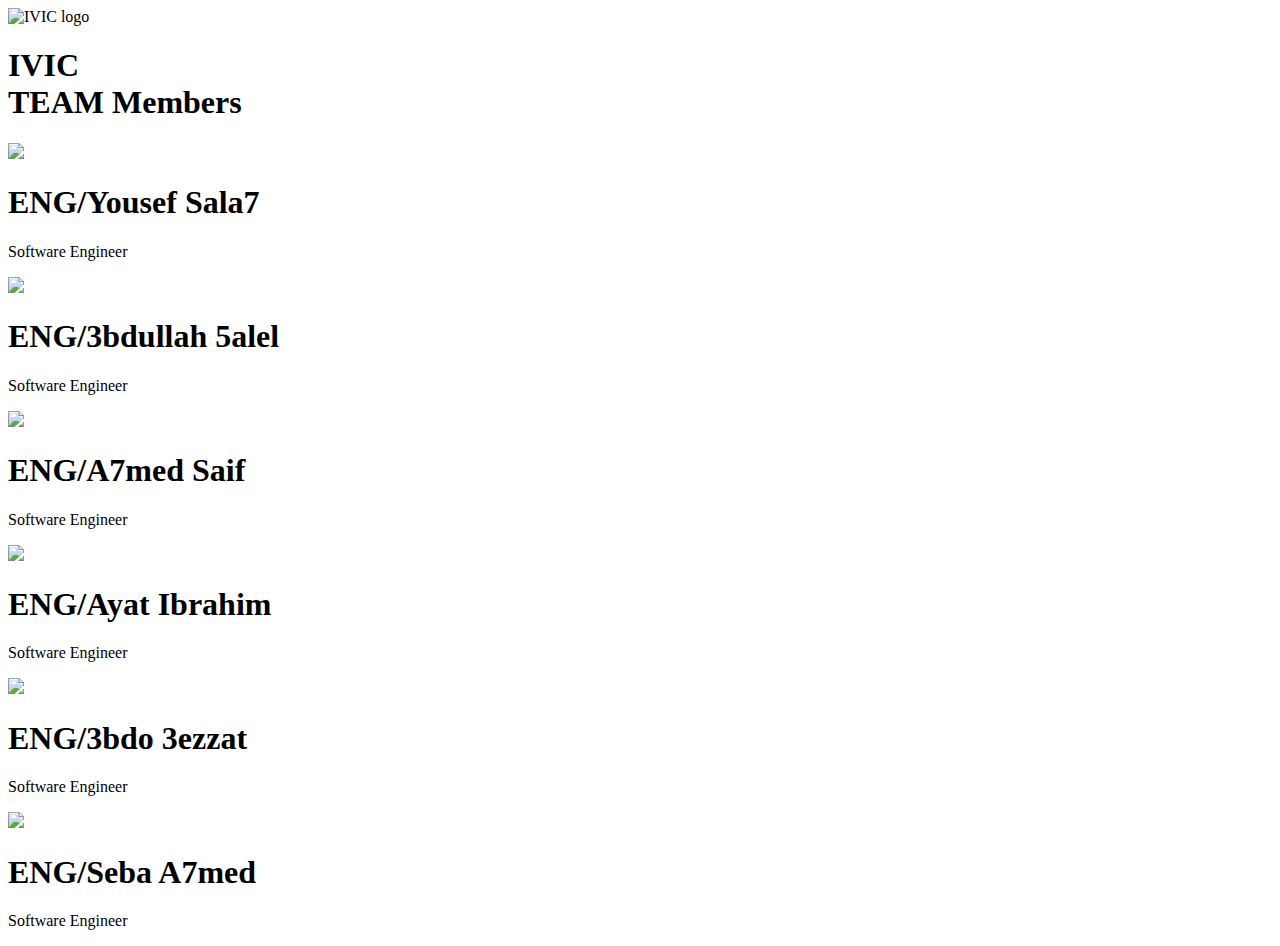
==== about us.html @ a75d64e0 "Add files via upload" ====
<!DOCTYPE html>
<html lang="en">

<head>
    <meta charset="UTF-8">
<meta name="viewport" content="width=device-width, initial-scale=1.0">
    <link rel="stylesheet" href="css/about us.css">
    <link rel="icon" href="logos/Favicon.png">
    <title>Team Profile v1.1</title>

</head>

<body>

    <header>
        

        <img src="logos/Ivic logo.png" alt="IVIC logo" class="logo" id="ivicL">
        <div class="ivic"><h1>IVIC <br/><span id="tm">TEAM Members</span></h1><div>
        
    </header>

    <div class="members">

    <div class="person" style="--color: #782a2b">
        <div class="container">
            <div class="conianer-inner">
                <div class="circle"></div>
                <img src="logos/Ivic white.png">
            </div>
        </div>
        <div class="divider"></div>
        <h1>ENG/Yousef Sala7</h1>
        <p>Software Engineer</p>
    </div>

    <div class="person" style="--color: #37375e">
        <div class="container">
            <div class="conianer-inner">
                <div class="circle"></div>
                <img src="logos/Ivic white.png">
            </div>
        </div>
        <div class="divider"></div>
        <h1>ENG/3bdullah 5alel</h1>
        <p>Software Engineer</p>
    </div>

    <div class="person" style="--color: #3e6e7c">
        <div class="container">
            <div class="conianer-inner">
                <div class="circle"></div>
                <img src="logos/Ivic white.png">
            </div>
        </div>
        <div class="divider"></div>
        <h1>ENG/A7med Saif</h1>
        <p>Software Engineer</p>
    </div>
    <div class="person" style="--color: #3e6e7c">
        <div class="container">
            <div class="conianer-inner">
                <div class="circle"></div>
                <img src="logos/Ivic white.png">
            </div>
        </div>
        <div class="divider"></div>
        <h1>ENG/Ayat Ibrahim</h1>
        <p>Software Engineer</p>
    </div>
    <div class="person" style="--color: #782a2b">
        <div class="container">
            <div class="conianer-inner">
                <div class="circle"></div>
                <img src="logos/Ivic white.png">
            </div>
        </div>
        <div class="divider"></div>
        <h1>ENG/3bdo 3ezzat</h1>
        <p>Software Engineer</p>
    </div>
    <div class="person" style="--color: #782a2b">
        <div class="container">
            <div class="conianer-inner">
                <div class="circle"></div>
                <img src="logos/Ivic white.png">
            </div>
        </div>
        <div class="divider"></div>
        <h1>ENG/Seba A7med</h1>
        <p>Software Engineer</p>
    </div>
</div>

</body>

</html>
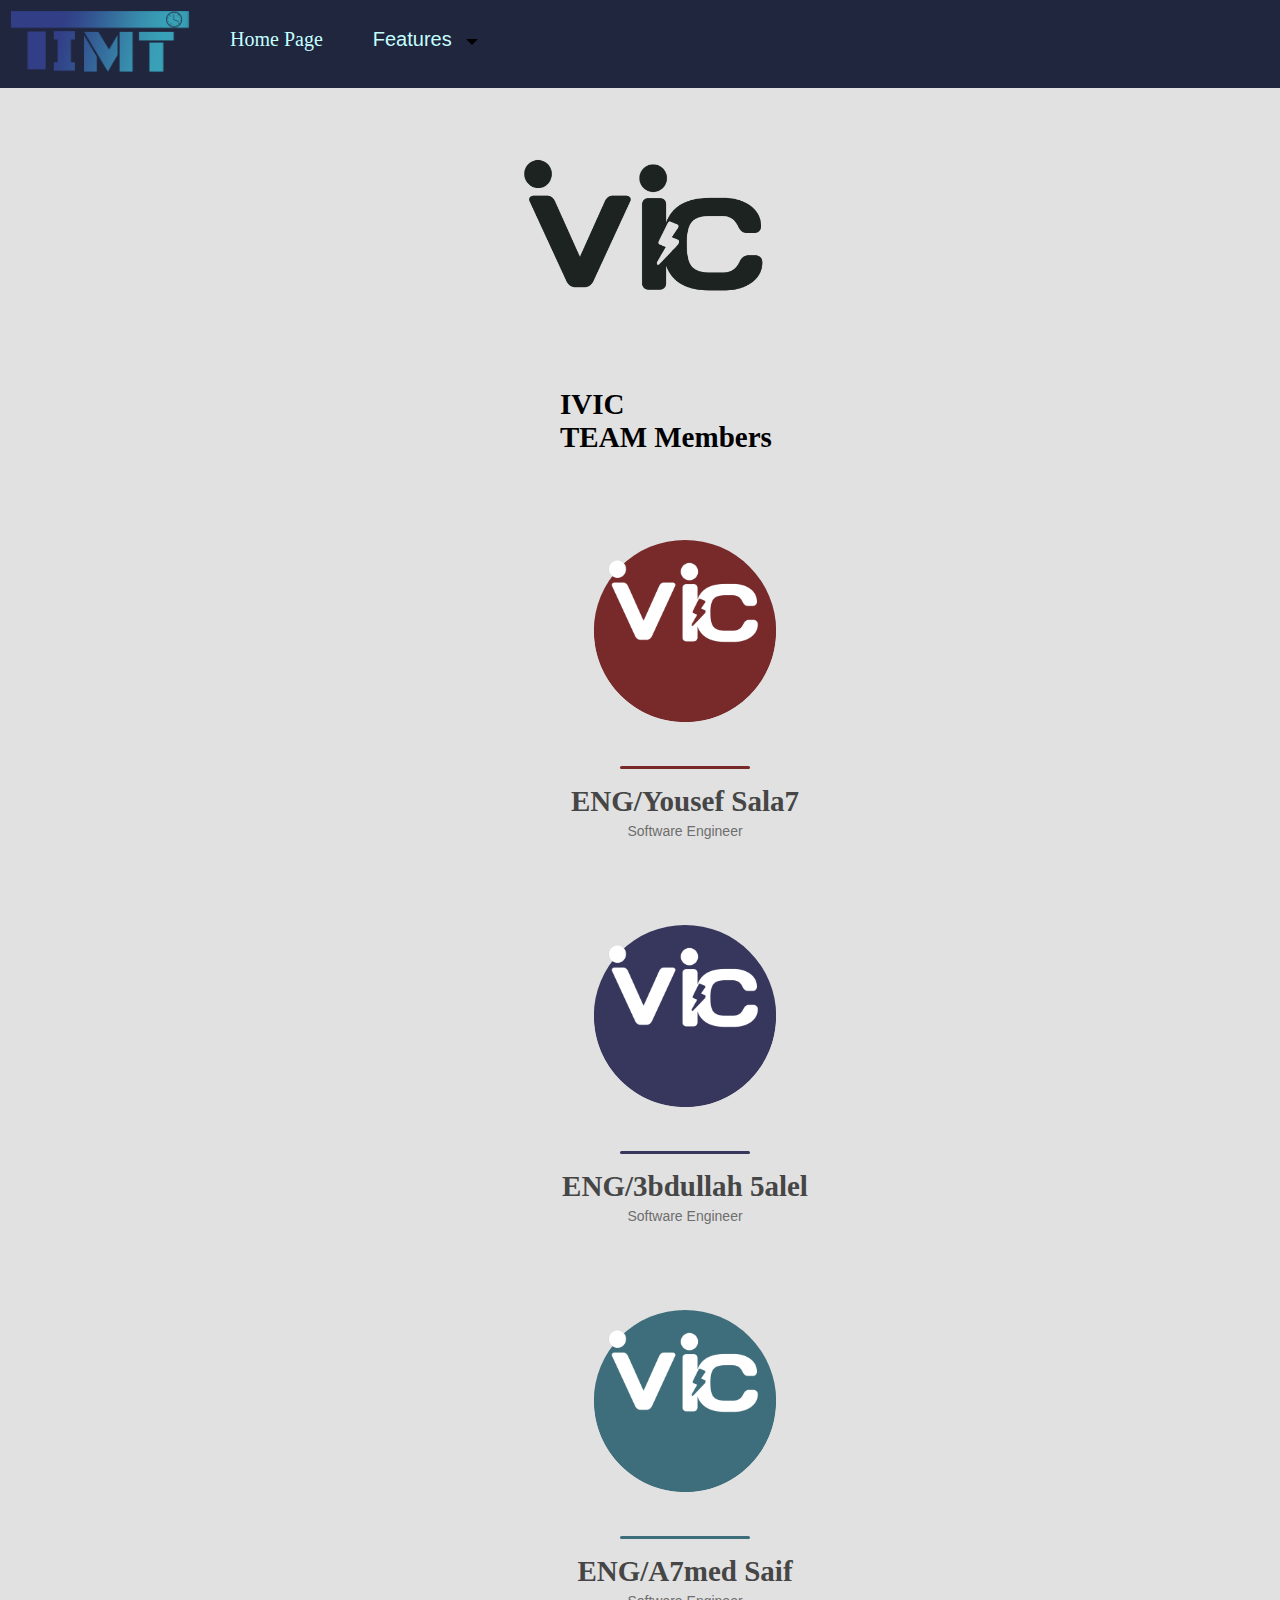
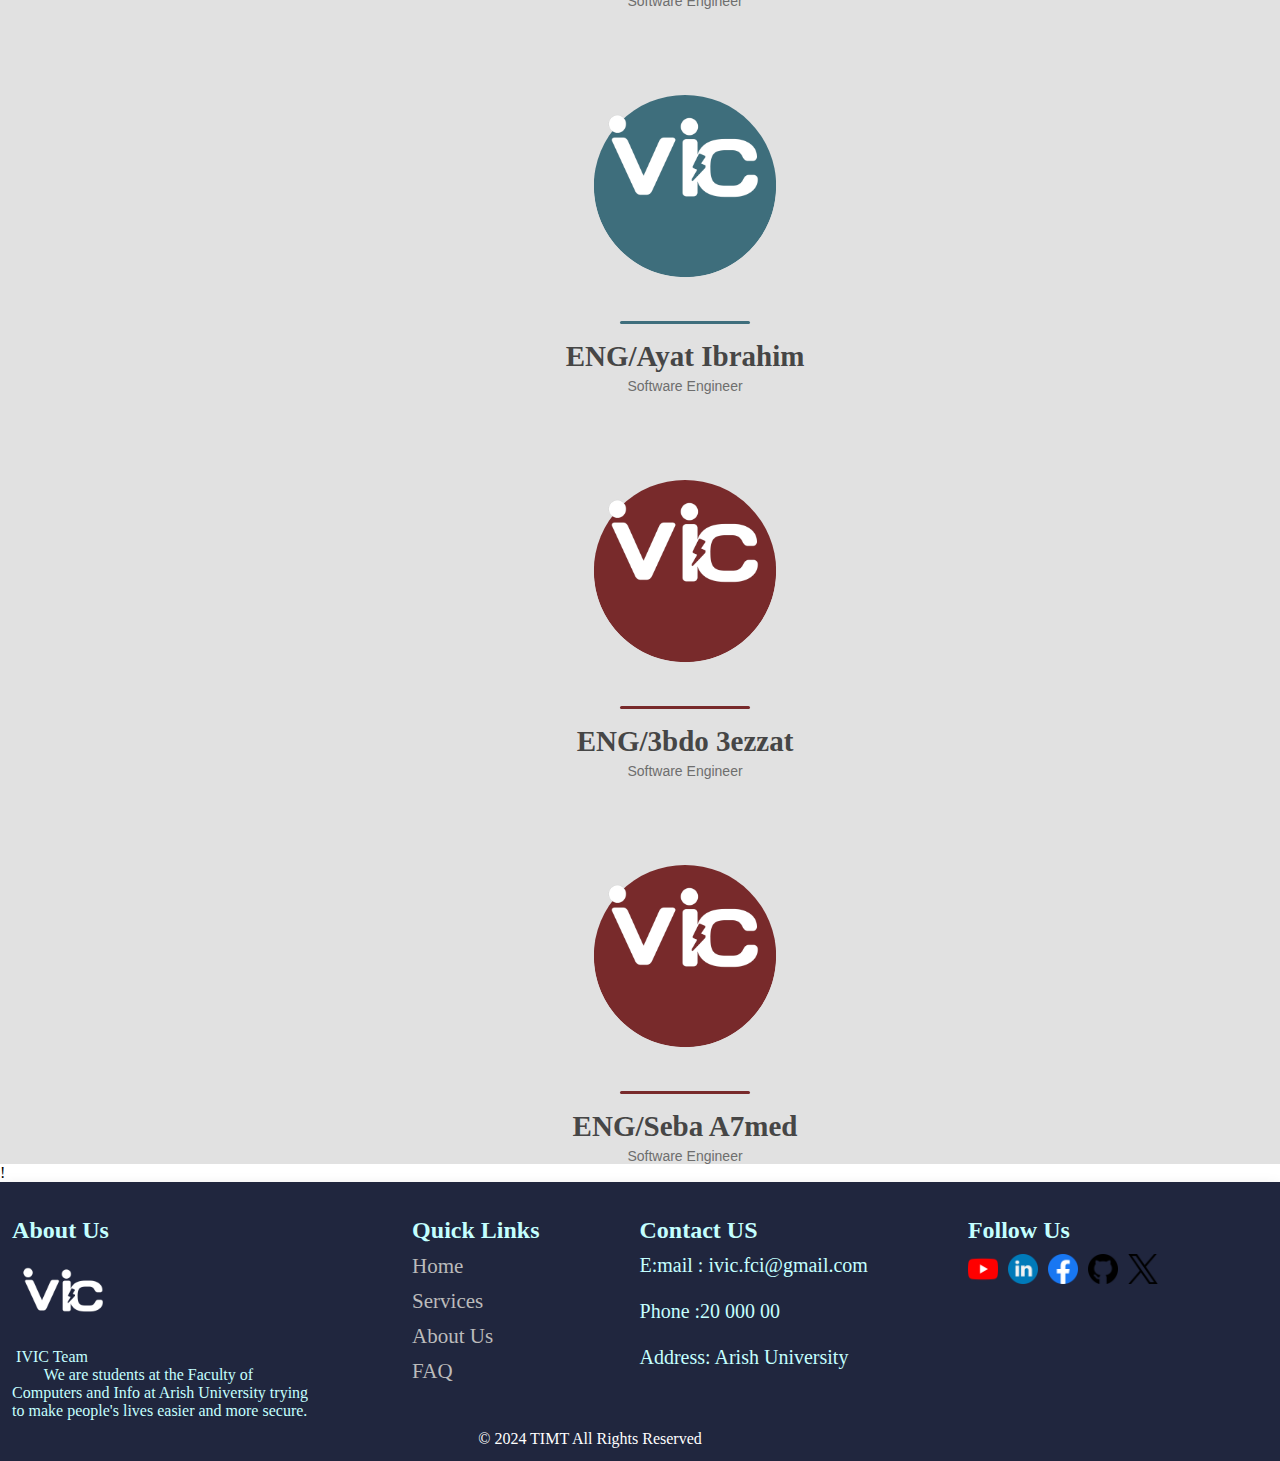
==== commit 0412d4aa: "Update about us.html" ====
--- a/about us.html
+++ b/about us.html
@@ -6,19 +6,45 @@
 <meta name="viewport" content="width=device-width, initial-scale=1.0">
     <link rel="stylesheet" href="css/about us.css">
     <link rel="icon" href="logos/Favicon.png">
+      <link rel="stylesheet" href="css/nav bar.css">
+  <link rel="stylesheet" href="css/footer.css">
     <title>Team Profile v1.1</title>
 
 </head>
 
 <body>
+ <header>
+    <a href="homepage.html"><img src="logos/Timt gradiant 1.png" alt="TIMT logo" id="timt"></a>
+    <a href="homepage.html">Home Page</a>
 
-    <header>
+    <div class="drop-down">
+      <button onclick="drop('dropcon1')" class="dropbtn">Features</button>
+      <div class="drop-content" id="dropcon1">
+        <a href="time tracking.html">Time Tracking</a>
+        <a href="#">Habits and Routine</a>
+        <a href="#">Reward system</a>
+        <a href="#">Documentation/Dairy</a>
+      </div>
+    </div>
+
+    <!-- <div class="drop-down">
+      <button onclick="drop('dropcon2')" class="dropbtn">Features 2</button>
+      <div class="drop-content" id="dropcon2">
+        <a href="#">Time Tracking</a>
+        <a href="#">Habits and Routine</a>
+        <a href="#">Reward system</a>
+        <a href="#">Documentation/Dairy</a>
+      </div>
+    </div> -->
+  </header>
+<!----------------------------------------------------------------------------------------------------------------->
+    <div>
         
-
+<main>
         <img src="logos/Ivic logo.png" alt="IVIC logo" class="logo" id="ivicL">
         <div class="ivic"><h1>IVIC <br/><span id="tm">TEAM Members</span></h1><div>
         
-    </header>
+        </div>
 
     <div class="members">
 
@@ -92,6 +118,73 @@
     </div>
 </div>
 
+</main>
+!<!----------------------------------------------------------------------------------------------------------------->
+
+
+ <footer class="main-footer">  
+  <footer class="footer-1">
+    <div class="about-us">
+      <h2>About Us</h2>
+      <a href="about us.html"><img src="logos/Ivic white.png" alt="IVIC logo" id="ivic"></a>
+      <div class="us-content">
+        IVIC Team
+       <br>
+        We are students at the Faculty of Computers and Info at Arish University trying to make people's lives easier and more secure.
+      </div>
+    </div>
+
+    <div class="quick links">
+    <h2>Quick Links</h2>
+    <a href="homepage.html">Home</a>
+    <a href="">Services</a>
+    <a href="about us.html">About Us</a>
+    <a href="FAQ.html">FAQ</a>
+    </div>
+
+    <div class="contact-us">
+      <h2>Contact US</h2>
+      <div class="us-con-content">
+        <div> E:mail : ivic.fci@gmail.com </div>
+        <br>
+        <div> Phone :20 000 00 </div>
+        <br>
+        <div> Address: Arish University </div>
+    </div>
+    </div>
+
+    <div class="follow-us">
+        <h2>Follow Us</h2>
+        <div class="follow-content">
+        
+            
+            <a href="#"><img src="pics/social media icons/youtube 2.png" alt="Youtube"></a>
+            <a href="#"><img src="pics/social media icons/linkedin.png" alt="LinkedIn"></a>
+            <a href="#"><img src="pics/social media icons/facebook.png" alt="Facebook"></a>
+            <a href="#"><img src="pics/social media icons/github.png" alt="GitHup"></a>
+            <a href="#"><img src="pics/social media icons/twitter.png" alt="X"></a>
+        
+        
+
+        </div>
+    </div>
+
+
+ 
+
+  </footer>
+  
+  <footer class="footer-2">
+   <div class="copy-right">
+        &copy; 2024 TIMT All Rights Reserved
+    </div>
+  </footer>
+</footer> 
+
+
+
+
+<script src="js/nav bar.js"></script>
 </body>
 
-</html>+</html>
--- a/css/about us.css
+++ b/css/about us.css
@@ -0,0 +1,158 @@
+      *{
+        --name-hover:rgb(57, 57, 180);
+      }
+
+
+      main {
+            display: flex;
+            flex-direction: column;
+            flex-wrap: wrap;
+            align-items: center;
+            justify-content: center;
+            /* height: 100vh; */
+            margin: 0;
+            background: #e1e1e1;
+            font-family: "Merriweather";
+            
+        }
+        
+      
+
+        .person {
+            /* border: 1px solid; */
+            display: flex;
+            flex-direction: column;
+            align-items: center;
+            width: 250px;
+        }
+
+        .container {
+            height: 312px;
+            width: 400px;
+            cursor: pointer;
+            transform: scale(0.48);
+            transition: transform 250ms cubic-bezier(0.4, 0, 0.2, 1);
+        }
+
+        .circle {
+            position: absolute;
+            background: var(--color);
+            height: 380px;
+            width: 380px;
+            top: 210px;
+            left: 10px;
+            border-radius: 50%;
+        }
+
+        .person img {
+            position: relative;
+            width: 340px;
+            top: 164px;
+            left: 22px;
+            transform: translateY(20px) scale(1.15);
+            transition: transform 250ms cubic-bezier(0.4, 0, 0.2, 1);
+        }
+
+        .conianer-inner {
+            position: relative;
+            clip-path: path("M 390,400 C 390,504.9341 304.9341,590 200,590 95.065898,590 10,504.9341 10,400 V 10 H 200 390 Z");
+            top: -200px;
+        }
+
+        .divider {
+            height: 3px;
+            width: 130px;
+            border-radius: 5px;
+            background: var(--color);
+        }
+
+        .person h1 {
+            color: #464646;
+            margin: 16px 0 0 0;
+        }
+
+        .person p {
+            font-family: arial;
+            color: #6e6e6e;
+            font-size: 14px;
+            margin-top: 5px;
+        }
+
+        /* hover */
+        .container:hover {
+            transform: scale(0.54);
+        }
+
+        .container:hover img {
+            transform: translateY(0) scale(1.3);
+        }
+
+        /*Edit by YS*/
+
+        h1{
+            font-size: 29px;
+        }
+        h1:hover{
+            font-size: 29px;
+            color:var(--name-hover);
+            cursor: pointer;
+        }
+
+        /* header{
+            display: flex;
+            flex-direction: column;
+            justify-content: center;
+            margin-bottom: 20px;
+        } */
+
+        .logo{
+            width:300px;
+           transition: .5s ease;
+            
+        }
+
+        .logo:hover{
+            /* width:365px; */
+            scale: 1.5;
+            cursor: pointer;
+           
+        }
+
+
+        .ivic{
+           margin: 0px 0px 0px 90px;
+           transition: .5s ease-in-out;
+           
+        }
+
+        #tm{
+           transition: .5s ease-in-out;
+
+        }
+
+        #tm:hover{
+            
+            margin: 0px 0px 0px 80px;
+            color:rgb(31, 132, 166);
+    /* background: linear-gradient(to right, red, blue); */
+    
+        }
+
+        .members{
+            display:flex;
+            flex-direction: column;
+            /* align-items: center; */
+            /* width:250px; */
+            /* flex-wrap: wrap; */
+            
+
+        }
+
+        #ivicL{
+
+            margin: auto;
+
+        }
+
+
+  --- a/css/nav bar.css
+++ b/css/nav bar.css
@@ -0,0 +1,114 @@
+   *{
+      --header-bg:#20263e;
+      --header-color:	#c4ffff;
+      --header-font:20px;
+      --hover-color:#bbbbbb;
+      margin: 0 ;
+
+    }
+    header {
+      background-color: var(--header-bg);
+      display: flex;
+      align-items: center;
+      color:var(--header-color);
+      box-shadow: 0px 8px 16px rgba(170, 170, 170, .9);
+      /* border-radius: 20px; */
+      font-size: var(--header-font);
+      padding-bottom: 10px;
+    
+   
+    }
+
+  
+header a ,header .drop-down {
+  margin-right: 30px;
+}
+
+header a{
+  text-decoration: none;;
+  color:var(--header-color);
+}
+
+header a:hover{
+  text-decoration: none;;
+  color:var(--hover-color);
+}
+
+    #timt {
+      width:180px;
+      margin: 10px 10px 0px 10px;
+      transition: .3s ease-in-out;
+    }
+ #timt:hover {
+      width:195px;
+      /* scale: 1.1; */
+      margin: 10px 10px 0px 10px;
+    }
+    .drop-down {
+      display: inline-block;
+      position: relative;
+    }
+
+    .dropbtn {
+      appearance: none;
+      border: none;
+      outline: none;
+      background: none;
+      position: relative;
+      padding: 10px 20px;
+      cursor: pointer;
+    font-size: var(--header-font);
+      transition: .3s;
+      color: var(--header-color);
+      font-size: var(--header-font);
+    }
+
+    .dropbtn::after {
+      content: "";
+      position: absolute;
+      bottom: 16px;
+      left: 100%;
+      transform: translateX(-50%);
+      border-left: 6px solid transparent;
+      border-right: 6px solid transparent;
+      border-top: 6px solid rgb(0, 0, 0); /* Default arrow */
+      transition: transform .3s ease;
+    }
+
+    .dropbtn:hover {
+       color:var(--hover-color);
+    }
+
+    .drop-content {
+      display: none;
+      position: absolute;
+      background-color: #f9f9f9;
+      min-width: 160px;
+      box-shadow: 0px 8px 16px rgba(0, 0, 0, .2);
+      z-index: 1;
+    }
+
+    .drop-content a {
+      color: black;
+      padding: 12px 16px;
+      text-decoration: none;
+      display: block;
+    }
+
+    .drop-content a:hover {
+      background-color: #f1f1f1;
+       color:var(--hover-color);
+    }
+
+    .show {
+      display: block;
+    }
+
+    .dropbtn.open::after {
+      transform: translateX(-50%) rotate(180deg); /* Rotate arrow when dropdown is open */
+    }
+
+    .dropbtn:hover:active::after {
+      border-bottom: 6px solid rgb(64, 133, 224); /* Blue arrow when pressed */
+      border-top: none; /* Remove top arrow */
+    }--- a/css/footer.css
+++ b/css/footer.css
@@ -0,0 +1,158 @@
+
+        *{
+            --fotter-link:	##c4ffff;
+            --link-opacity:.3;
+             box-sizing: border-box;
+             --footer-color:#20263e;
+             --footer-fontc:#c4ffff;
+               --f-link-color:#bbbbbb;
+               margin:  0 0 0 0 ;
+               --f-con-mar:10px; /*footer contenet margin*/
+        }
+   body {
+            display: flex;
+            flex-direction: column;
+            min-height: 100vh; /* يجعل الجسم يملأ كامل ارتفاع الصفحة */
+            /* background-color: aqua; */
+
+        }
+
+ .main-footer{
+    background-color: rgb(182, 63, 63);
+    padding-bottom: 13px;
+    box-shadow: 0px 8px 16px rgba(0, 0, 0, .2);
+    margin-top: auto ;
+    width:100%;
+    background-color: var(--footer-color);
+    color:var(--footer-fontc);
+    padding-top: 20px;
+    align-items: center;
+    justify-content: center;
+    
+    
+    
+
+}
+
+
+
+.footer-1 {
+    display: flex;
+    flex-direction: row;
+    margin-right: 100px;
+    justify-content: center;
+    margin-top: 15px;
+
+}
+
+#ivic{
+    width:100px;
+    transition: .5s;
+}
+#ivic:hover{
+    /* width:120px; */
+    scale: 1.3;
+}
+
+.about-us{
+    width:300px;
+    margin-right: 100px;
+}
+.quick{
+    margin-right: 100px;
+    display: flex;
+    flex-direction: column;
+}
+.quick a{
+    text-decoration: none;
+    margin-top: 10px;
+    color: var(  --f-link-color);
+    font-size: 21px;
+}
+
+.quick a:hover{
+   color:var(--fotter-link);
+   opacity:var(--link-opacity);
+}
+
+
+
+.us-con-content{
+    margin-top: var(--f-con-mar);
+    font-size: 20px;
+    
+}
+
+
+
+
+.follow-us{
+
+    margin-left: 100px;
+
+}
+
+
+
+     .copy-right {
+            /* display: flex; */
+            /* flex-direction: column; */
+            /* align-items: center;  */
+            /* justify-content: center; */
+            /* margin-top: 20px; */
+            /* text-align: center;  */
+            /* width: 100%; */
+            color:white;
+        }
+.footer-2{
+    margin-top: 10px;
+    display: flex;
+    flex-direction: row;
+    margin-right: 100px;
+    justify-content: center;
+}
+
+
+.follow-us{
+    display: flex;
+    flex-direction: column;
+    /* width:10px; */
+
+    
+  
+}
+
+.follow-content{
+    display: flex;
+    flex-direction: row;
+    /* width:10px; */
+    margin-top: var(--f-con-mar);
+
+    
+  
+}
+.follow-us a img {
+      width: 30px;
+      margin-right: 10px;
+      transition: .3s;
+}
+
+.follow-us a img:hover {
+     scale:1.5;
+}
+
+
+@media screen and (max-width:0px) {
+  body {
+    /* background-color: rgb(135, 216, 135); */
+    width: 50px;
+    margin:50px;
+
+  }
+}
+
+@media (min-width: 10px) {
+    #tasks .task {
+        padding: 1rem 2rem;
+    }
+}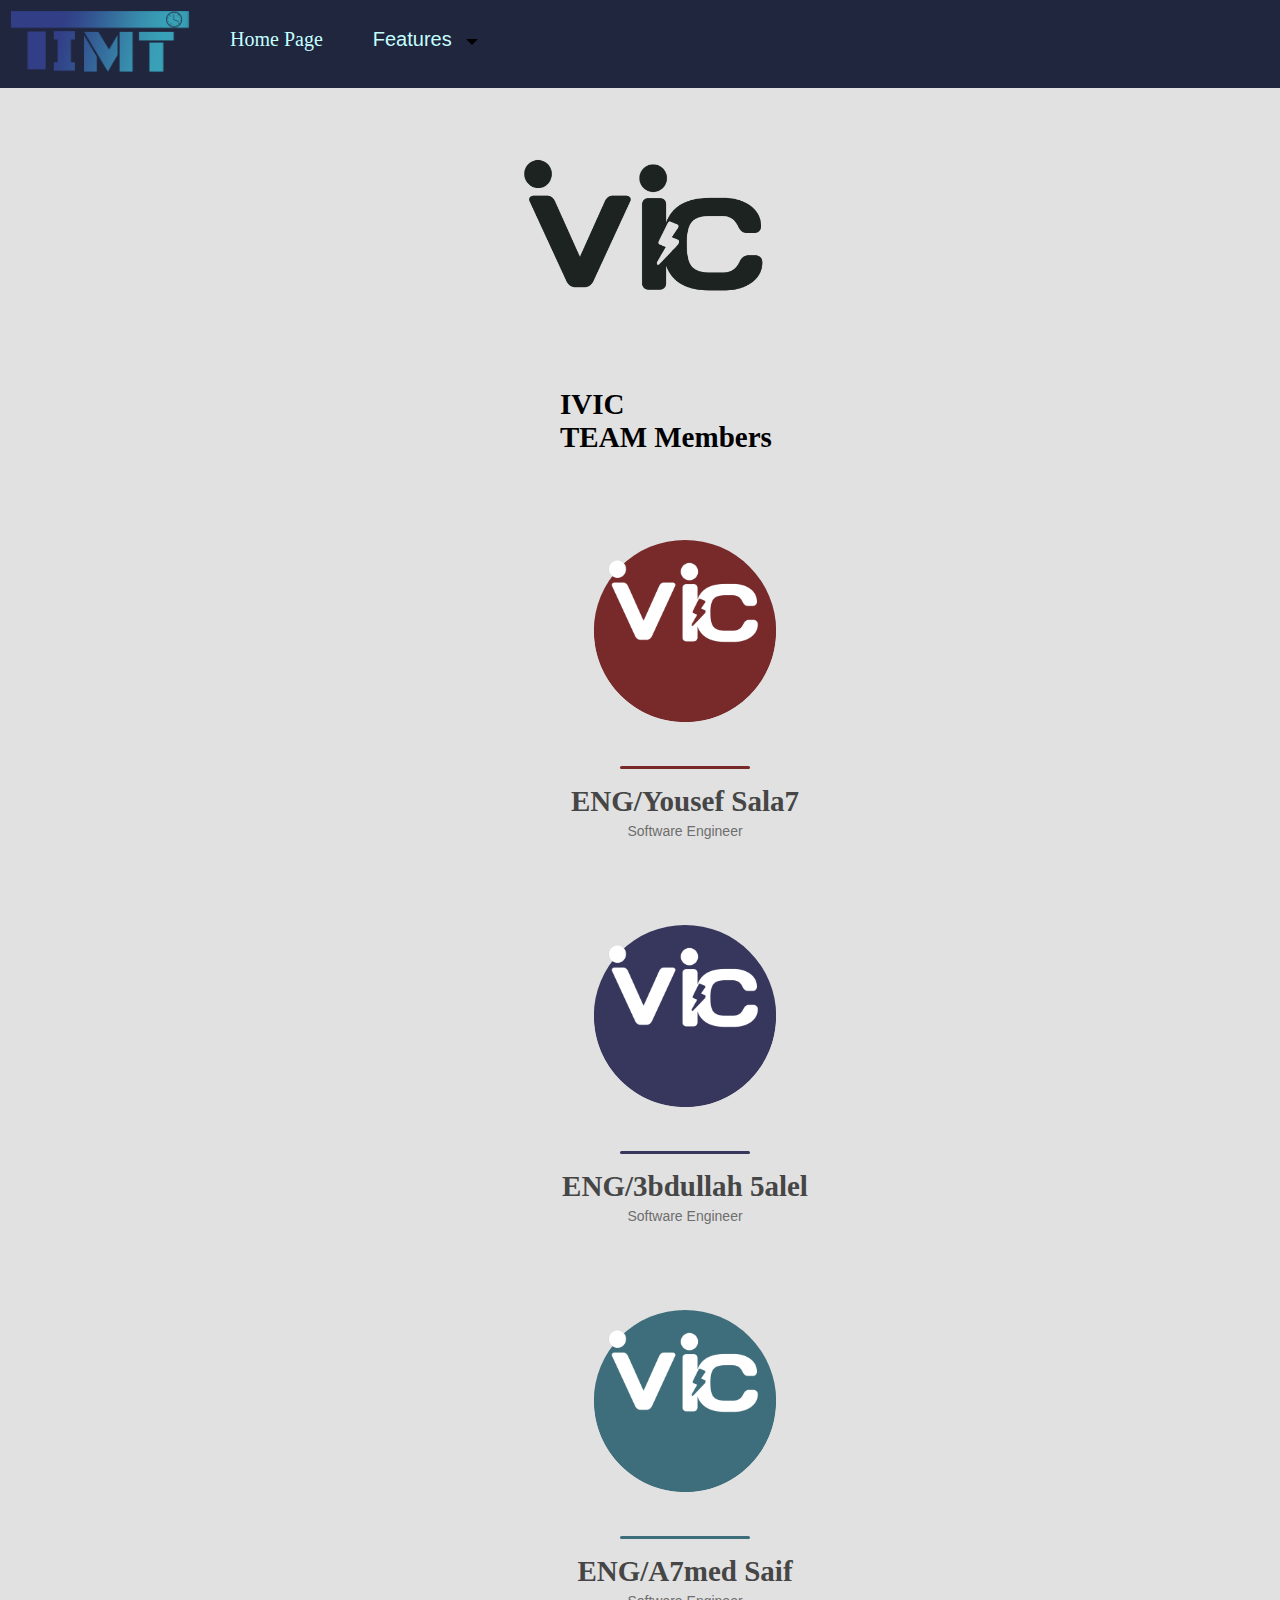
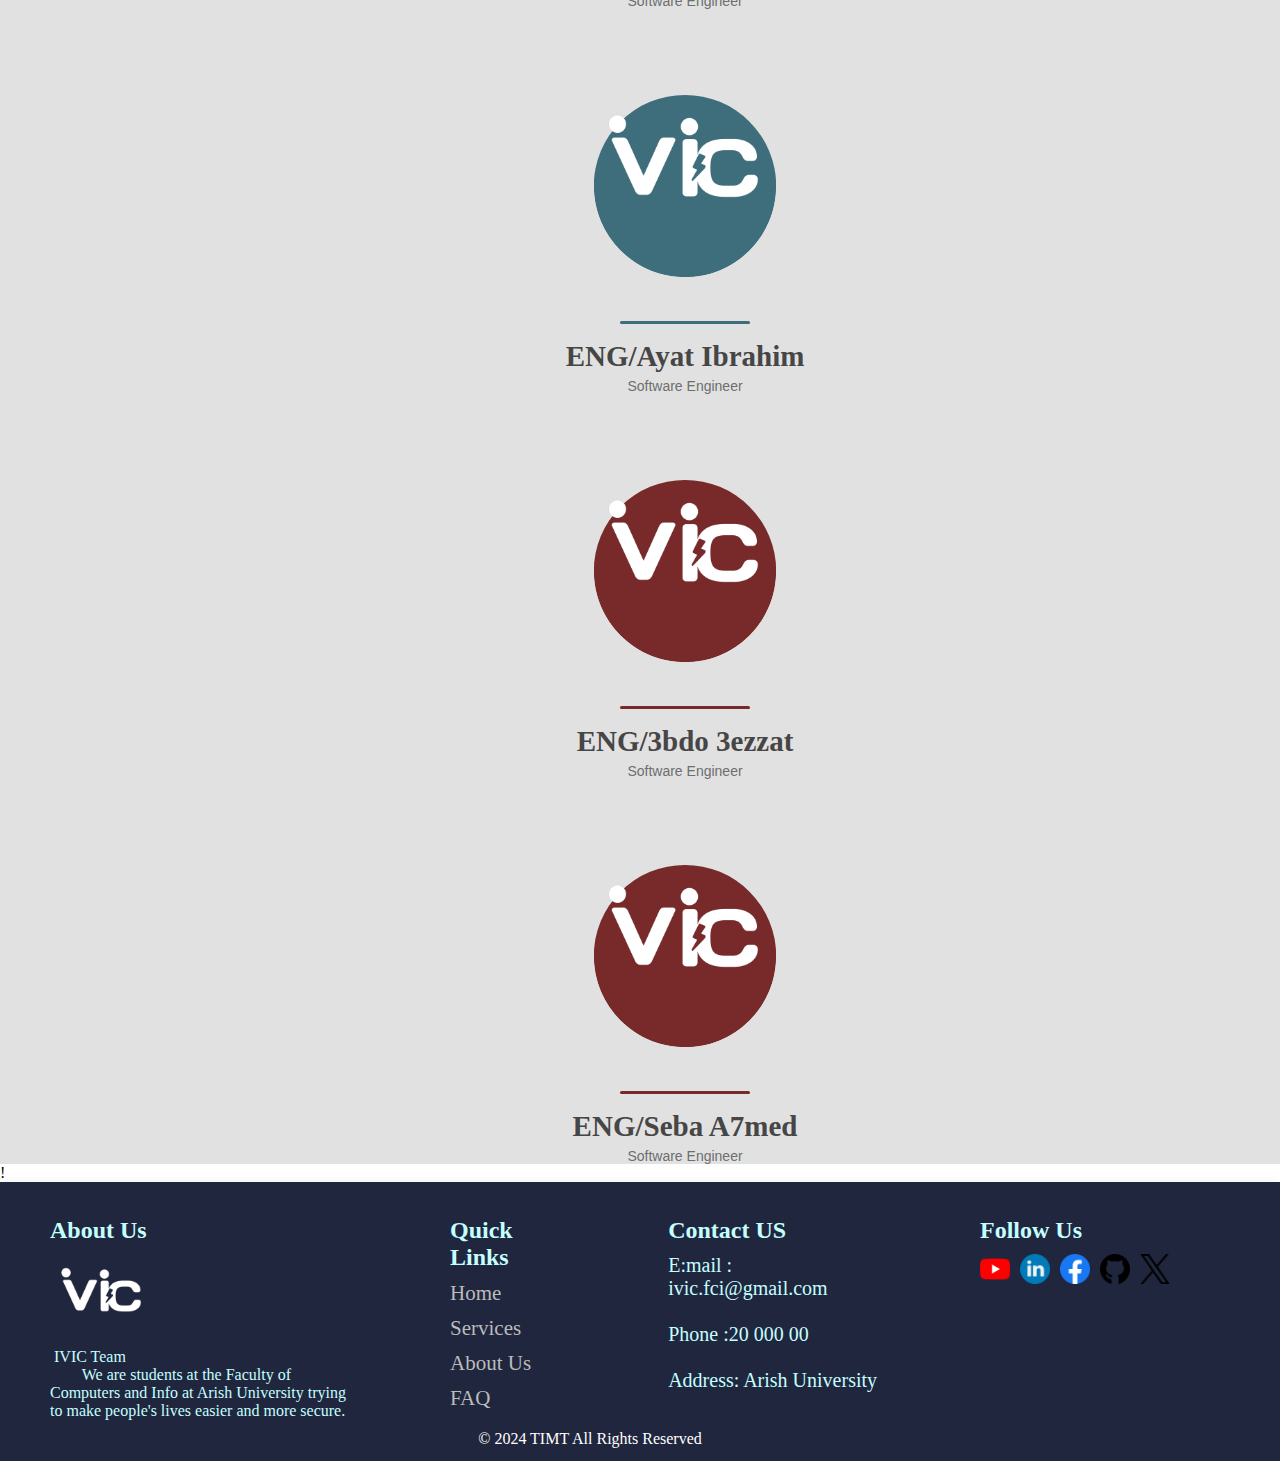
==== commit acd391d7: "Update about us.html" ====
--- a/about us.html
+++ b/about us.html
@@ -17,13 +17,13 @@
     <a href="homepage.html"><img src="logos/Timt gradiant 1.png" alt="TIMT logo" id="timt"></a>
     <a href="homepage.html">Home Page</a>
 
-    <div class="drop-down">
+  <div class="drop-down">
       <button onclick="drop('dropcon1')" class="dropbtn">Features</button>
       <div class="drop-content" id="dropcon1">
         <a href="time tracking.html">Time Tracking</a>
-        <a href="#">Habits and Routine</a>
+        <a href="routine.html">Habits and Routine</a>
         <a href="#">Reward system</a>
-        <a href="#">Documentation/Dairy</a>
+        <a href="documentation.html">Documentation/Dairy</a>
       </div>
     </div>
 
--- a/css/nav bar.css
+++ b/css/nav bar.css
@@ -111,4 +111,14 @@
     .dropbtn:hover:active::after {
       border-bottom: 6px solid rgb(64, 133, 224); /* Blue arrow when pressed */
       border-top: none; /* Remove top arrow */
-    }+    }
+
+
+    @media screen and (max-width: 480px){
+      header{
+        width: 100%;
+        flex-direction: column;
+      }
+
+      
+    }
--- a/css/footer.css
+++ b/css/footer.css
@@ -22,13 +22,11 @@
     padding-bottom: 13px;
     box-shadow: 0px 8px 16px rgba(0, 0, 0, .2);
     margin-top: auto ;
-    width:100%;
+    max-width:100%;
     background-color: var(--footer-color);
     color:var(--footer-fontc);
     padding-top: 20px;
-    align-items: center;
-    justify-content: center;
-    
+ 
     
     
 
@@ -42,11 +40,13 @@
     margin-right: 100px;
     justify-content: center;
     margin-top: 15px;
+    max-width:100%;
+
 
 }
 
 #ivic{
-    width:100px;
+    max-width:100px;
     transition: .5s;
 }
 #ivic:hover{
@@ -55,7 +55,7 @@
 }
 
 .about-us{
-    width:300px;
+    max-width:300px;
     margin-right: 100px;
 }
 .quick{
@@ -132,7 +132,7 @@
   
 }
 .follow-us a img {
-      width: 30px;
+    max-width: 30px;
       margin-right: 10px;
       transition: .3s;
 }
@@ -142,17 +142,90 @@
 }
 
 
-@media screen and (max-width:0px) {
-  body {
-    /* background-color: rgb(135, 216, 135); */
-    width: 50px;
-    margin:50px;
-
-  }
-}
-
-@media (min-width: 10px) {
-    #tasks .task {
-        padding: 1rem 2rem;
-    }
-}+ .about-us{
+         margin-left:50px;
+    }
+
+   .us-content{
+        /* padding: 150px; */
+       min-width:200px;
+       padding: 0;
+      
+       
+    }
+
+
+@media screen and (max-width: 480px) {
+ 
+    .main-footer{
+         display: flex;
+        flex-direction: column;
+        margin-top: auto;
+        justify-content: center;
+        align-items: center;
+        
+    }
+    .footer-1  {
+    display: flex;
+    flex-direction: column;
+    margin-bottom:10px;
+    margin-left:100px;
+    justify-content: center;
+    /* margin-top: ;15px */
+    /* width:480; */
+
+}
+    .footer-2{
+   display: flex;
+    flex-direction: column;
+    margin-bottom:10px;
+    margin-left:auto;
+    justify-content: center;
+    margin-top: 15px;
+    }
+    .copy-right{
+        margin-left:px;
+    }
+   .about-us,.quick,.follow-us,.contact-us{
+        margin-top:30px;
+    }
+
+    .follow-us{
+        margin-left: 13px;
+       
+       
+
+    }
+  .about-us,.us-content{
+        
+         width: 100%;
+         /* margin-left: -10px; */
+         margin:0;
+    }
+
+
+}
+
+
+/* @media screen and (max-width: 768px) {
+    footer.footer-1 {
+        flex-direction: column;
+        align-items: center;
+        justify-content: center;
+        margin-left: auto;
+
+    }
+
+    footer.footer-1 .about-us, 
+    footer.footer-1 .quick.links, 
+    footer.footer-1 .contact-us, 
+    footer.footer-1 .follow-us {
+        text-align: center;
+        margin-bottom: 15px;
+        margin-left: auto;
+    }
+} */
+
+ 
+
+   
